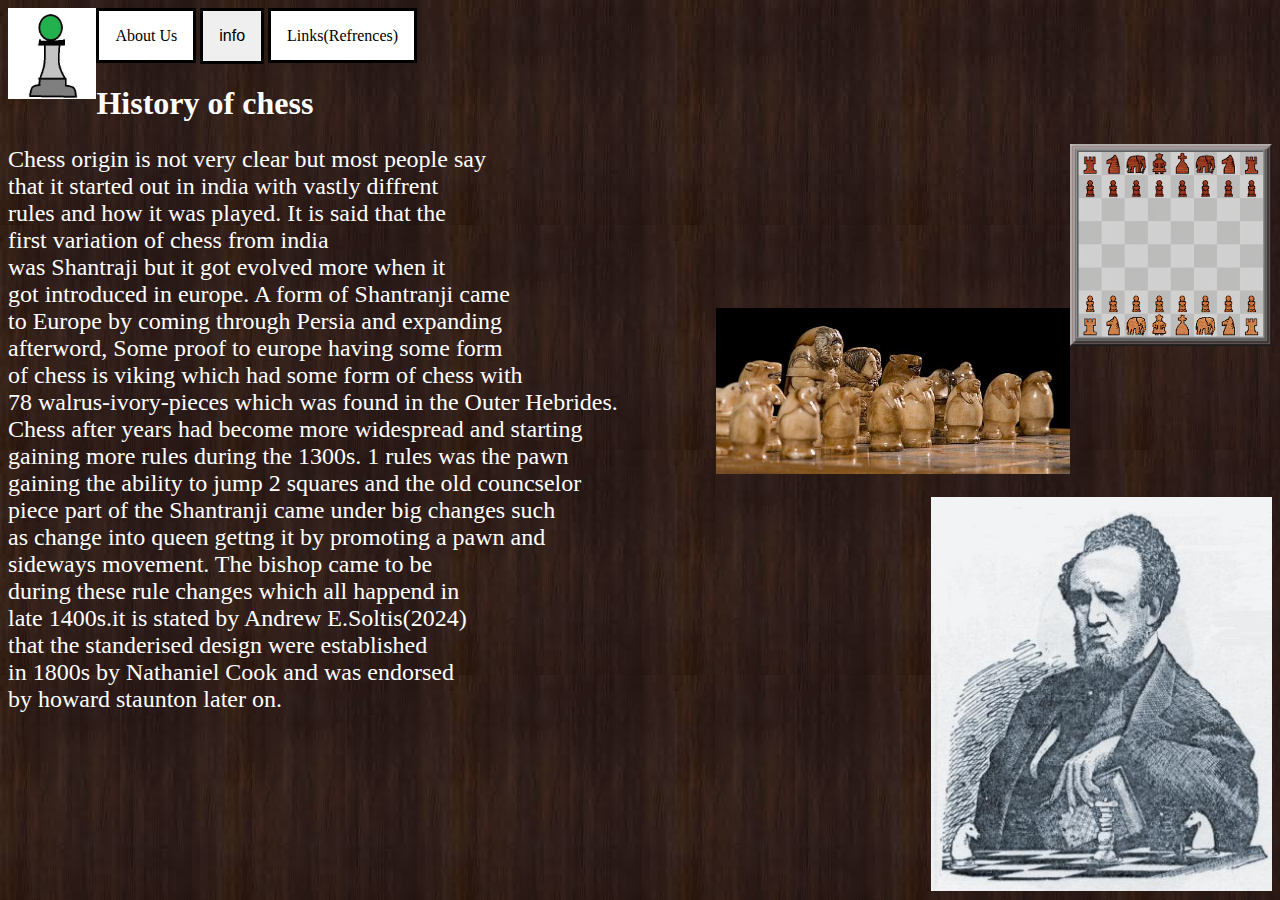
==== new2.html @ 71a95823 "Add files via upload" ====
<!DOCTYPE html>
<html>
<head>
<title>Home Page</title>
<!-- https://www.animalia-life.club/qa/pictures/dark-oak-texture.html
https://www.corporatecomplianceinsights.com/risk-game-digital-disruption/ 
https://www.chess.com/member/chesscom 
https://www.freepik.com/premium-vector/technology-human-head-logo-icon-design-digital-woman-head-brain-shape-with-gears-idea-concept_48427806.htm 
https://designbundles.net/hardqor4ik/732187-handshake-icon-symbol-business-template-isolated-->
<meta charset="UTF-8">
<meta name="viewport" content="width=device-width, initial-scale=1">
<link rel="stylesheet" href="stylesheet1.css">
</head>
<body>
 
  <img class="logo" src="project2images/Logo.jpg" alt="logo">
    <a href="new1.html" class="AboutUs">About Us</a>
	<div class="dropdown">
	 <button class="dropbtn">info</button>
  <div class="dropdown-content">
    <a href="new2.html" class="chesshistory">History of Chess</a>
    <a href="new3.html" class="basicchess">basic chess info</a>
    <a href="new4.html" class="chessopenings">chess openings tutorials</a>
  </div>
</div>
    <a href="new5.html" class="refrences">Links(Refrences)</a>
	
<h1>History of chess</h1><img class="shant" src="project2images/shant.png" alt="shant">
<p>Chess origin is not very clear but most people say<br>
 that it started out in india with vastly diffrent <br>
 rules and how it was played.
It is said that the <br>
first variation of chess from india<br> 
was Shantraji but it got evolved more when it<br>
 got introduced in europe.
A form of Shantranji came<br> <img class="piece" src="project2images/72piece.jpg" alt="72">
to Europe by coming through Persia and expanding <br>
afterword, Some proof to europe having some form <br>
of chess is viking which had some form of chess with<br>
 78 walrus-ivory-pieces which was found in the Outer Hebrides.<br>
Chess after years had become more widespread and starting<br>
 gaining more rules during the 1300s. 1 rules was the pawn<br>
 gaining the ability to jump 2 squares and the old councselor <br><img class="henry" src="project2images/howord.jpeg" alt="howord">
 piece part of the Shantranji came under big changes such <br>
 as change into queen gettng it by promoting a pawn and<br>
 sideways movement.
The bishop came to be<br> 
during these rule changes which all happend in <br>
late 1400s.it is stated by Andrew E.Soltis(2024)<br> that
the standerised design were established <br>
in 1800s by Nathaniel Cook and was endorsed<br> 
by howard staunton later on.
---- stylesheet1.css ----
p{
	font-size: 1.5em;
}
ul{
	font-size: 1.5em;
}
ol{
	font-size:1.5em;
}
body{
	background-image: url("project2images/oak.jpeg");
	color: white;
}
img {
	float:right;
}
.chessboard{
	width: 25%;
	height: auto;
}
.digitalchess{
	width: 18%;
	height: auto;
}
.chesslogo{
	width: 11%;
	height: auto;
}
.braincog{
	width: 12%;
	height: auto;
}
.handshake{
	width: 12%;
	height: auto;
}
.dropbtn {
  padding: 16px;
  font-size: 16px;
  border: none;
  border-style: solid
}

.logo{
	width: 7%;
	height: auto;
	float: left;
	
}
.dropdown {
  position: relative;
  display: inline-block;
}


.dropdown-content {
  display: none;
  position: absolute;
  background-color: #f1f1f1;
  min-width: 160px;
  box-shadow: 0px 8px 16px 0px rgba(0,0,0,0.2);
  z-index: 1;
}


.dropdown-content a {
  color: black;
  padding: 12px 16px;
  text-decoration: none;
  display: block;
}


.dropdown:hover .dropdown-content {display: block;}
.AboutUs{
	background-color: white;
	padding: 16px;
  font-size: 16px;
  border-style: solid;
  text-decoration: none;
  color: black
}
.refrences{
	background-color: white;
	padding: 16px;
  font-size: 16px;
  border-style: solid;
  text-decoration: none;
  color: black
}
.henry{
	width: 27%;
	height: auto;
}
.shant{
		width: 16%;
	height: auto;
}
.piece{
	width: 28%;
	height: auto;
}
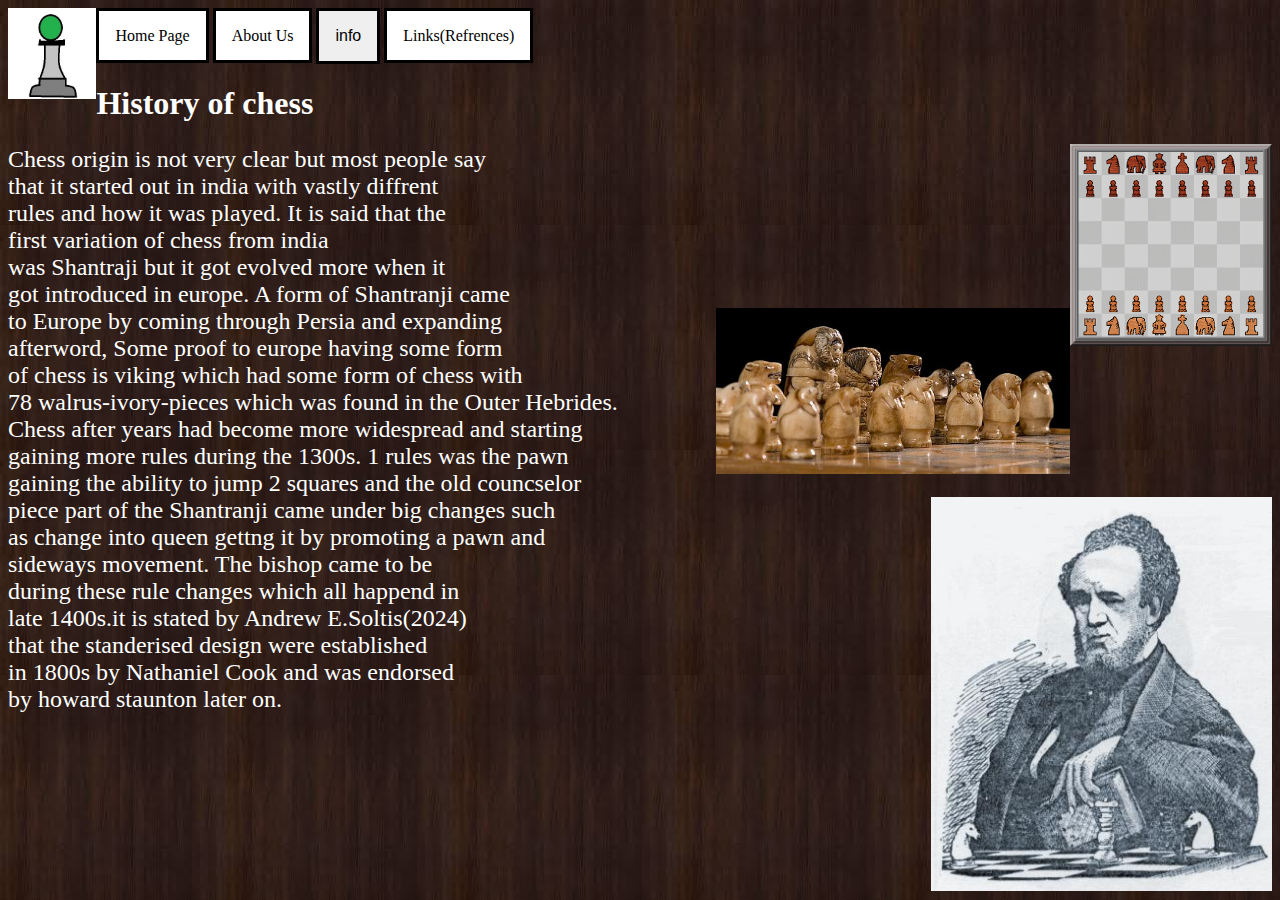
==== commit 2d080189: "Add files via upload" ====
--- a/new2.html
+++ b/new2.html
@@ -14,6 +14,7 @@
 <body>
  
   <img class="logo" src="project2images/Logo.jpg" alt="logo">
+  <a href="index.html" class="main">Home Page</a>
     <a href="new1.html" class="AboutUs">About Us</a>
 	<div class="dropdown">
 	 <button class="dropbtn">info</button>
--- a/stylesheet1.css
+++ b/stylesheet1.css
@@ -103,4 +103,12 @@
 .piece{
 	width: 28%;
 	height: auto;
-}+}
+.main{
+	background-color: white;
+	padding: 16px;
+	font-size: 16px;
+    border-style: solid;
+    text-decoration: none;
+    color: black;
+}
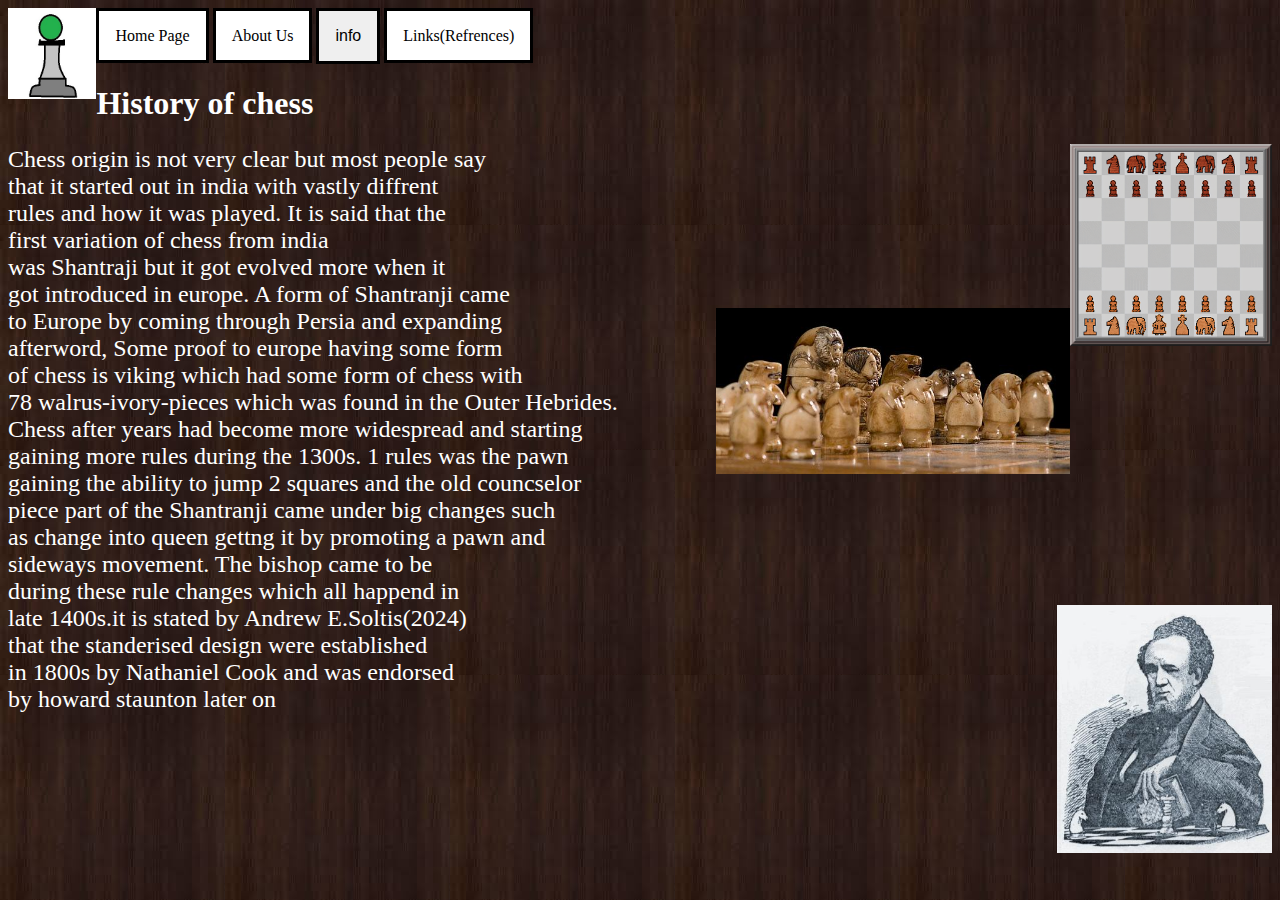
==== commit b71b89cf: "Add files via upload" ====
--- a/new2.html
+++ b/new2.html
@@ -41,14 +41,14 @@
  78 walrus-ivory-pieces which was found in the Outer Hebrides.<br>
 Chess after years had become more widespread and starting<br>
  gaining more rules during the 1300s. 1 rules was the pawn<br>
- gaining the ability to jump 2 squares and the old councselor <br><img class="henry" src="project2images/howord.jpeg" alt="howord">
+ gaining the ability to jump 2 squares and the old councselor <br>
  piece part of the Shantranji came under big changes such <br>
  as change into queen gettng it by promoting a pawn and<br>
  sideways movement.
 The bishop came to be<br> 
-during these rule changes which all happend in <br>
+during these rule changes which all happend in <br><img class="henry" src="project2images/howord.jpeg" alt="howord">
 late 1400s.it is stated by Andrew E.Soltis(2024)<br> that
 the standerised design were established <br>
 in 1800s by Nathaniel Cook and was endorsed<br> 
-by howard staunton later on.
-   +by howard staunton later on
+</body>--- a/stylesheet1.css
+++ b/stylesheet1.css
@@ -65,7 +65,16 @@
   box-shadow: 0px 8px 16px 0px rgba(0,0,0,0.2);
   z-index: 1;
 }
+.sum3{
+	text-align: center;
 
+}
+.cent{
+	text-align: centre;
+  display: inline-block;
+  margin: 0 10px;
+
+}
 
 .dropdown-content a {
   color: black;
@@ -93,7 +102,7 @@
   color: black
 }
 .henry{
-	width: 27%;
+	width: 17%;
 	height: auto;
 }
 .shant{
@@ -112,3 +121,10 @@
     text-decoration: none;
     color: black;
 }
+.opcen {
+	text-align: center;
+
+}
+.aboutusnum{
+	text-align: center;
+}